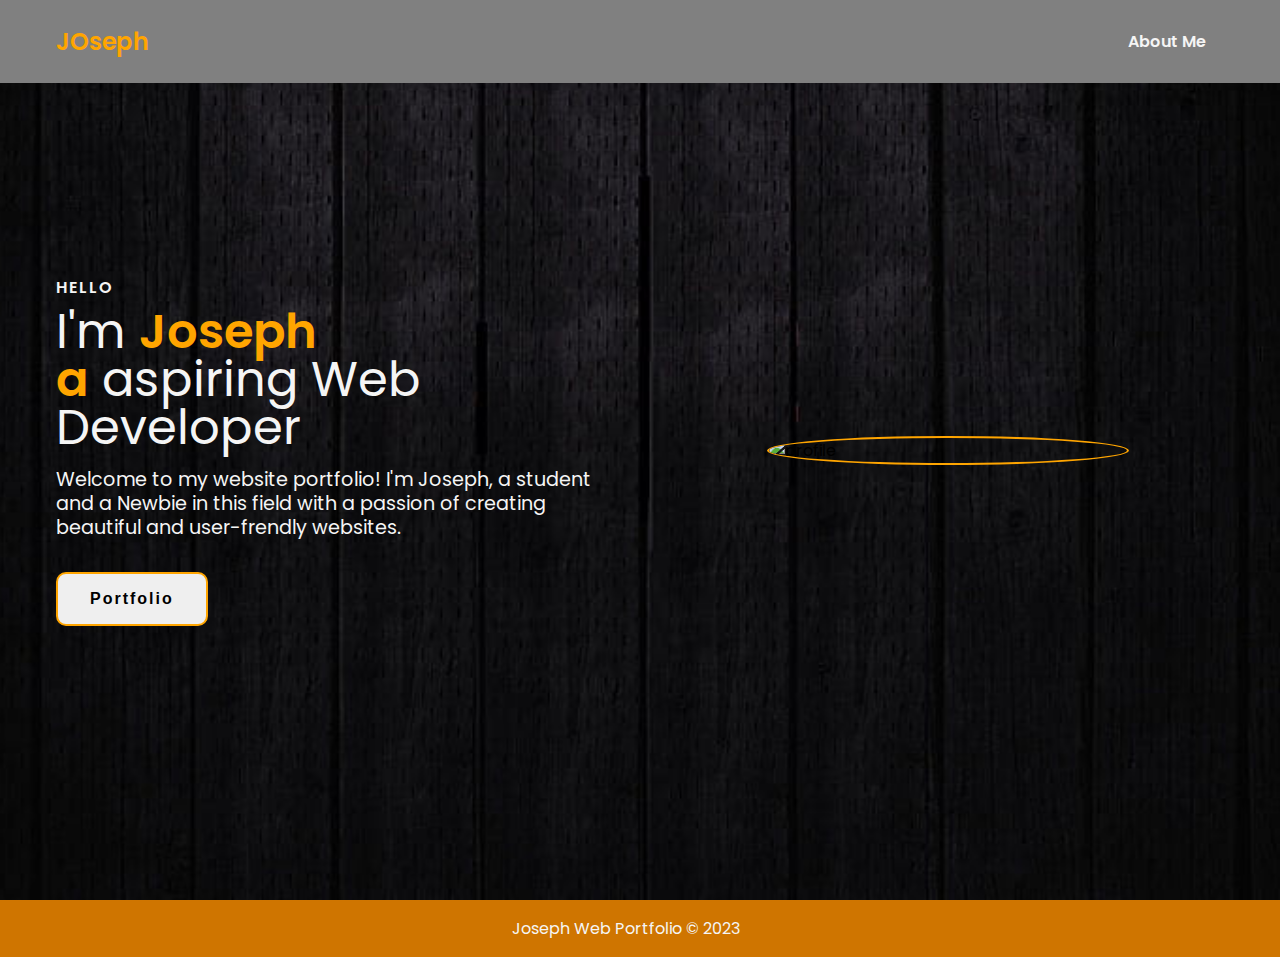
==== index.html @ 92f9a7c3 "Add files via upload" ====
<!DOCTYPE html>
<html lang="en">
  <head>
    <meta charset="UTF-8" />
    <meta http-equiv="X-UA-Compatible" content="IE=edge" />
    <meta name="viewport" content="width=device-width, initial-scale=1.0" />
    <link
      href="https://cdn.jsdelivr.net/npm/remixicon@3.2.0/fonts/remixicon.css"
      rel="stylesheet"
    />
    <link rel="stylesheet" href="https://cdnjs.cloudflare.com/ajax/libs/font-awesome/6.5.1/css/all.min.css" 
    integrity="sha512-DTOQO9RWCH3ppGqcWaEA1BIZOC6xxalwEsw9c2QQeAIftl+Vegovlnee1c9QX4TctnWMn13TZye+giMm8e2LwA==" 
    crossorigin="anonymous" referrerpolicy="no-referrer" />
    <link rel="stylesheet" href="style.css" />
    <title>JB Web</title>
  </head>
  <body>
    <nav>
      <div class="nav__content">
        <div class="logo"><a href="index.html"><span class="log">JO</span>seph</a></div>
        <label for="check" class="checkbox">
          <i class="ri-menu-line"></i>
        </label>
        <input type="checkbox" name="check" id="check" />
        <ul>
          <li><a href="About.html">About Me</a></li>
        </ul>
      </div>
    </nav>
    <section class="section">
      <div class="section__container">
        <div class="content">
          <p class="subtitle">HELLO</p>
          <h1 class="title">
            I'm <span>Joseph<br />a</span> aspiring Web Developer
          </h1>
          <p class="description">
            Welcome to my website portfolio! I'm Joseph, a student and a Newbie in this field
            with a passion of creating beautiful and user-frendly websites.
          </p>
          <div class="action__btns">
            <a href="Portfolio.html"><button class="portfolio">Portfolio</button></a>
          </div>
        </div>
        <div class="image">
          <img src="images/Prof.jpg" alt="profile" />
        </div>
      </div>
    </section>

    <footer class="footer">Joseph Web Portfolio &copy 2023 </footer>
  </body>
</html>
---- style.css ----
@import url("https://fonts.googleapis.com/css2?family=Poppins:wght@400;600;700&display=swap");
@import url('https://fonts.googleapis.com/css2?family=Roboto:wght@400;500;700;900&display=swap');

:root {
  --primary-color: #a855f7;
  --primary-color-dark: #9333ea;
  --secondary-color: #ca8a04;
  --text-dark: #1f2937;
  --text-light: #6b7280;
  --extra-light: #faf5ff;
  --max-width: 1200px;
}

* {
  padding: 0;
  margin: 0;
  box-sizing: border-box;
}

a {
  text-decoration: none;
}

body {
  font-family: "Poppins", sans-serif;
  background-image:url("images/Bg.jpg");
  background-size: cover;
  background-position:center;
  width:100vw;
  height: 100vh;
}

nav {
  width: 100%;
  position: fixed;
  top: 0;
  left: 0;
  background-color:gray;
  z-index: 99;
}

.nav__content {
  max-width: var(--max-width);
  margin: auto;
  padding: 1.5rem 1rem;
  display: flex;
  align-items: center;
  justify-content: space-between;
}

nav .logo a {
  font-size: 1.5rem;
  font-weight: 600;
  color:orange;
  transition: 0.3s;
}
nav .logo a:hover {
  color:whitesmoke;
}

.log a :hover {
  color:whitesmoke;
}
nav .checkbox {
  display: none;
}

nav input {
  display: none;
}
nav .checkbox i {
  font-size: 2rem;
  color:var(--secondary-color);
  cursor: pointer;
}

ul {
  display: flex;
  align-items: center;
  gap: 1rem;
  list-style: none;
  transition: left 0.3s;
}

ul li a {
  padding: 0.5rem 1rem;
  border: 2px solid transparent;
  text-decoration: none;
  font-weight: 600;
  color:whitesmoke;
  transition: 0.3s;
}

ul li a:hover {
  border-top-color: var(--secondary-color);
  border-bottom-color: var(--secondary-color);
  color: var(--secondary-color);
}

.section {
  background-image:url("images/Bg.jpg");
  background-size: cover;
  background-position:center;
  width:100vw;
  height: 100vh;
}

.section__container {
  min-height: 100vh;
  max-width: var(--max-width);
  margin: auto;
  padding: 1rem;
  display: grid;
  grid-template-columns: repeat(2, 1fr);
  gap: 4rem;
}

.content {
  display: flex;
  flex-direction: column;
  justify-content: center;
}

.subtitle {
  letter-spacing: 2px;
  color:whitesmoke;
  font-weight:600;
  margin-bottom: 0.5rem;
}

.title {
  font-size: 3rem;
  font-weight: 400;
  line-height: 3rem;
  color:whitesmoke;
  margin-bottom: 1rem;
}

.title span {
  font-weight: 600;
}

span{
  color:orange;
}
.description {
  line-height: 1.5rem;
  font-size:1.2rem;
  color:whitesmoke;
  margin-bottom: 2rem;
}

.action__btns {
  display: flex;
  gap: 1rem;
}

.action__btns button {
  font-size: 1rem;
  font-weight: 600;
  letter-spacing: 2px;
  padding: 1rem 2rem;
  outline: none;
  border: 2px solid orange;
  border-radius: 10px;
  transition: 0.3s;
  cursor: pointer;
}

.portfolio {
  color:black;
}

.portfolio:hover {
  background-color:orange;
  color: #ffffff;
}

.image {
  display: grid;
  place-items:center;
}

.image img {
  width: min(22.6rem, 100%);
  border-radius:50%;
  border:.15rem solid orange;
}
/*  About Page */

.subtitles {
  letter-spacing:2.5px;
  font-size:2rem;
  color:whitesmoke;
  font-weight: 600;
  margin-bottom:3rem;
}
/* -------------------------- Contact-------------------  */
.subtittle {
  letter-spacing:2.5px;
  font-size:2rem;
  color:whitesmoke;
  font-weight: 600;
  margin-bottom:3rem;
}

.foot{
  
  color: whitesmoke;
  padding: 1rem 40%;
  background:#CF7500;
  margin-top:50%;
}
/*-----------------------------------------------------*/
.images {
  display: grid;
  place-items:center;
}

.images img {
  width: min(20.6rem, 100%);
  border-radius:30px;
  margin-top:3rem;
  border:.15rem solid orange;
}

.action__btons {
  display: flex;
  gap: 1rem;
}

.action__btons button {
  font-size: 1rem;
  font-weight: 600;
  letter-spacing: 2px;
  padding: .50rem 1rem;
  outline: none;
  border: 2px solid orange;
  border-radius: 10px;
  transition: 0.3s;
  cursor: pointer;
}


/* -------------------------Footer ---------------------- */

footer{
  color: whitesmoke;
  padding: 1rem 40%;
  background:#CF7500;
  margin-top: auto;
}



/* ---------------------MEDIA SCREAN ---------------------- */
@media (width < 750px) {
  nav .checkbox {
    display: block;
  }

  ul {
    position: absolute;
    width: 100%;
    height: calc(100vh - 85px);
    left: -100%;
    top: 85px;
    background-color:black;
    flex-direction: column;
    justify-content: center;
    gap: 3rem;
  }

  nav #check:checked ~ ul {
    left: 0;
  }

  ul li a {
    font-size: 1.25rem;
  }

  .section__container {
    background-position:center;
    background-size:cover;
    padding: 10rem 1rem 5rem 1rem;
    text-align: center;
    grid-template-columns: repeat(1, 1fr);
  }

  .image {
    grid-area: 1/1/2/2;
  }

  .action__btns {
    margin: auto;
  }
/* ---------------------------- contact footer ------------------------*/
.foot{
  color: whitesmoke;
  padding: 1rem 40%;
  background:#CF7500;
  margin-top: 100%;
}  

/*----------------------------------------------------------------------*/
  footer{
    color: whitesmoke;
    padding:.45rem 23%;
    background:#CF7500;
    margin-top:110%;
  }
}
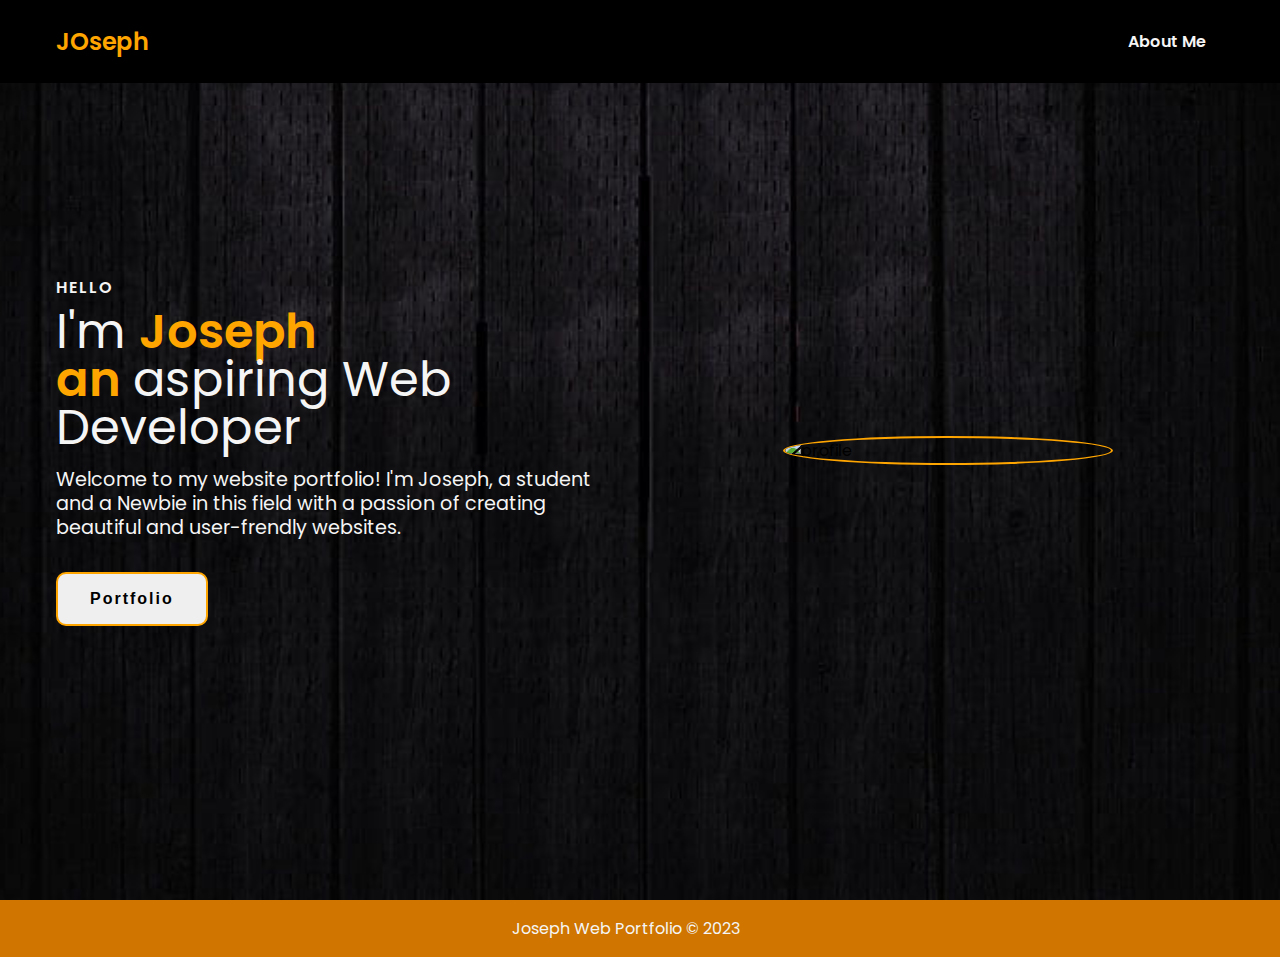
==== commit 7ae904dc: "Update index.html" ====
--- a/index.html
+++ b/index.html
@@ -32,14 +32,14 @@
         <div class="content">
           <p class="subtitle">HELLO</p>
           <h1 class="title">
-            I'm <span>Joseph<br />a</span> aspiring Web Developer
+            I'm <span>Joseph<br/>an</span> aspiring Web Developer
           </h1>
           <p class="description">
             Welcome to my website portfolio! I'm Joseph, a student and a Newbie in this field
             with a passion of creating beautiful and user-frendly websites.
           </p>
           <div class="action__btns">
-            <a href="Portfolio.html"><button class="portfolio">Portfolio</button></a>
+            <a href="#"><button class="portfolio">Portfolio</button></a>
           </div>
         </div>
         <div class="image">
@@ -50,4 +50,4 @@
 
     <footer class="footer">Joseph Web Portfolio &copy 2023 </footer>
   </body>
-</html>+</html>
--- a/style.css
+++ b/style.css
@@ -36,7 +36,7 @@
   position: fixed;
   top: 0;
   left: 0;
-  background-color:gray;
+  background-color:black;
   z-index: 99;
 }
 
@@ -183,7 +183,7 @@
 }
 
 .image img {
-  width: min(22.6rem, 100%);
+  width: min(20.6rem, 100%);
   border-radius:50%;
   border:.15rem solid orange;
 }
@@ -219,7 +219,7 @@
 }
 
 .images img {
-  width: min(20.6rem, 100%);
+  width: min(20rem, 100%);
   border-radius:30px;
   margin-top:3rem;
   border:.15rem solid orange;
@@ -310,4 +310,4 @@
     background:#CF7500;
     margin-top:110%;
   }
-}+}
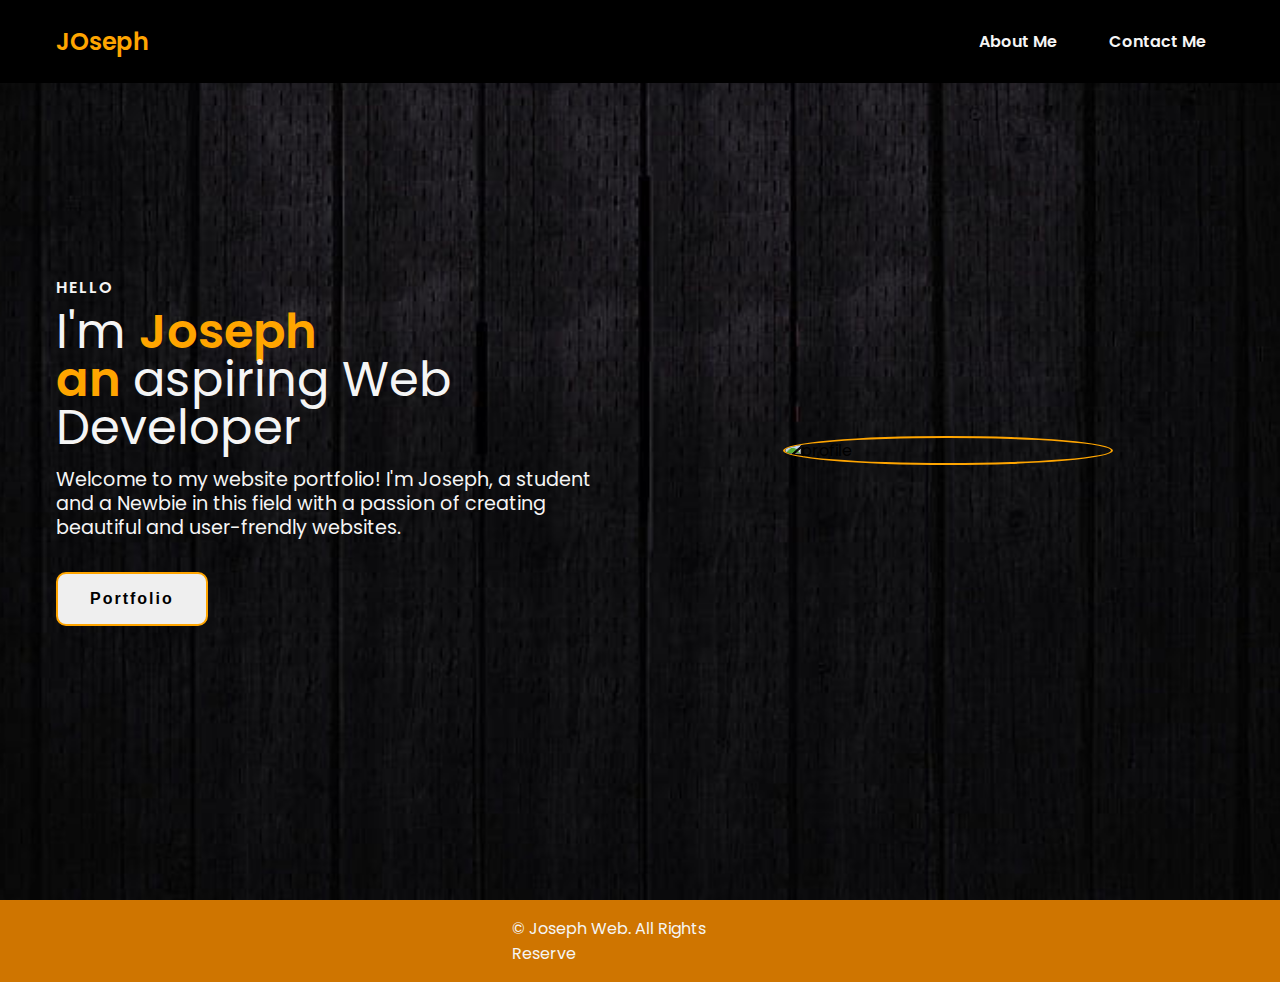
==== commit beec14e1: "Update index.html" ====
--- a/index.html
+++ b/index.html
@@ -24,6 +24,7 @@
         <input type="checkbox" name="check" id="check" />
         <ul>
           <li><a href="About.html">About Me</a></li>
+          <li><a href="Contact.html">Contact Me</a></li>
         </ul>
       </div>
     </nav>
@@ -48,6 +49,6 @@
       </div>
     </section>
 
-    <footer class="footer">Joseph Web Portfolio &copy 2023 </footer>
+    <footer class="footer">&copy Joseph Web. All Rights Reserve </footer>
   </body>
 </html>
